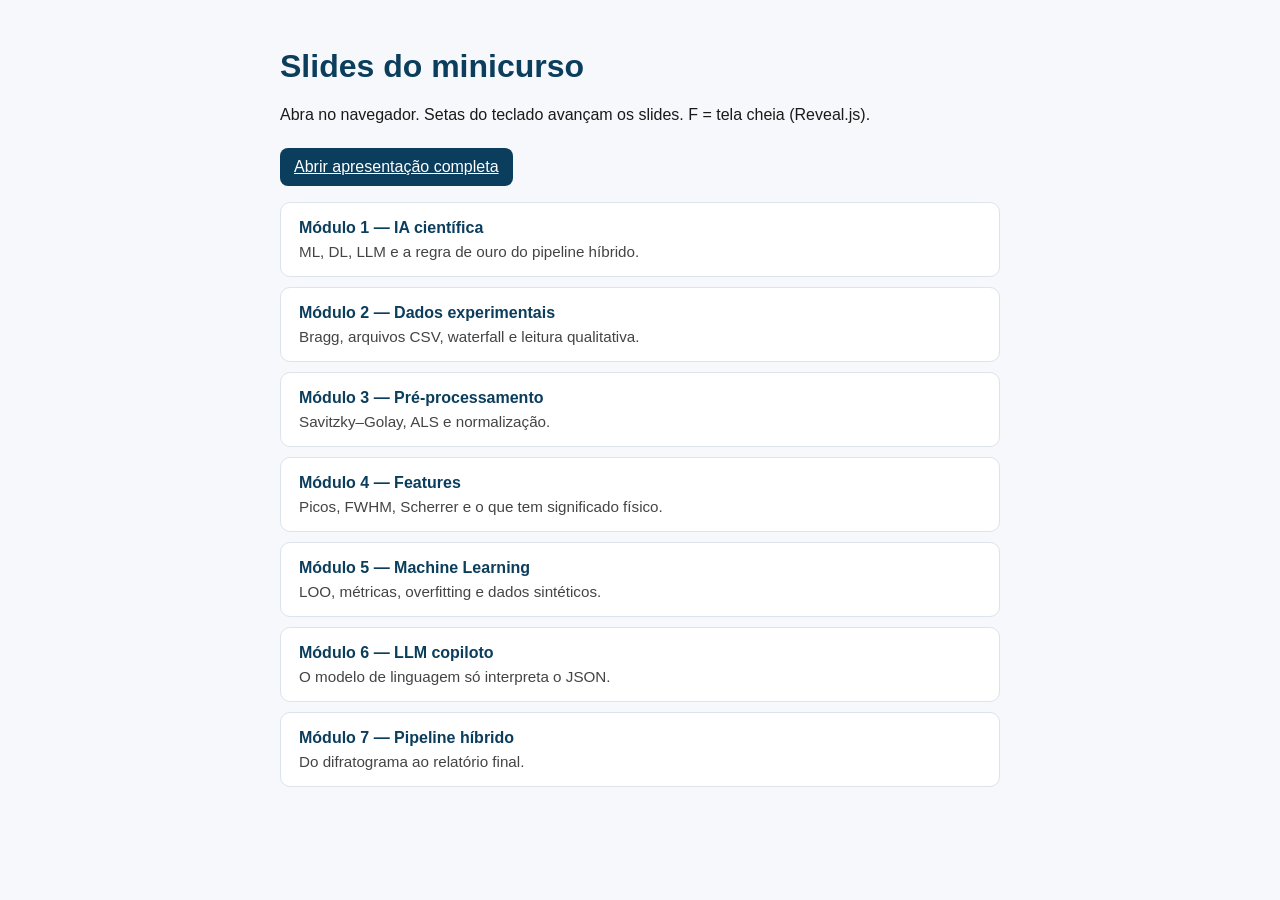
==== slides/index.html @ c7732684 "Reformular minicurso no Colab com copiloto LLM, slides e manual." ====
<!DOCTYPE html>
<html lang="pt-BR">
<head>
<meta charset="utf-8"/>
<meta name="viewport" content="width=device-width, initial-scale=1"/>
<title>Slides — Minicurso IA científica e DRX</title>
<link rel="stylesheet" href="assets/curso.css"/>
<style>
body { margin: 0; font-family: "Segoe UI", sans-serif; background: #f6f8fb; color: #1a1a1a; }
main { max-width: 720px; margin: 48px auto; padding: 0 24px; }
h1 { color: #0b3d5c; }
a { color: #0b3d5c; }
.card { background: #fff; border: 1px solid #dde3ea; border-radius: 10px; padding: 16px 18px; margin: 10px 0; }
.card a { font-weight: 650; text-decoration: none; }
.card p { margin: 6px 0 0; color: #444; font-size: 0.95em; }
.cta { display: inline-block; margin-top: 8px; background: #0b3d5c; color: #fff !important; padding: 10px 14px; border-radius: 8px; }
</style>
</head>
<body>
<main>
<h1>Slides do minicurso</h1>
<p>Abra no navegador. Setas do teclado avançam os slides. F = tela cheia (Reveal.js).</p>
<p><a class="cta" href="apresentacao.html">Abrir apresentação completa</a></p>
<div class="card"><a href="01-ia-cientifica.html">Módulo 1 — IA científica</a><p>ML, DL, LLM e a regra de ouro do pipeline híbrido.</p></div>
<div class="card"><a href="02-dados-experimentais.html">Módulo 2 — Dados experimentais</a><p>Bragg, arquivos CSV, waterfall e leitura qualitativa.</p></div>
<div class="card"><a href="03-preprocessamento.html">Módulo 3 — Pré-processamento</a><p>Savitzky–Golay, ALS e normalização.</p></div>
<div class="card"><a href="04-features.html">Módulo 4 — Features</a><p>Picos, FWHM, Scherrer e o que tem significado físico.</p></div>
<div class="card"><a href="05-machine-learning.html">Módulo 5 — Machine Learning</a><p>LOO, métricas, overfitting e dados sintéticos.</p></div>
<div class="card"><a href="06-llm-copiloto.html">Módulo 6 — LLM copiloto</a><p>O modelo de linguagem só interpreta o JSON.</p></div>
<div class="card"><a href="07-pipeline-hibrido.html">Módulo 7 — Pipeline híbrido</a><p>Do difratograma ao relatório final.</p></div>
</main>
</body>
</html>
---- slides/assets/curso.css ----
:root { --uem: #0b3d5c; --accent: #c45c26; --ink: #1a1a1a; }
.reveal { font-family: "Segoe UI", "Liberation Sans", sans-serif; }
.reveal h1, .reveal h2, .reveal h3 { color: var(--uem); font-weight: 700; text-transform: none; }
.reveal h1 { font-size: 1.85em; }
.reveal h2 { font-size: 1.35em; }
.reveal .subtitle { color: var(--accent); font-size: 0.7em; font-weight: 600; letter-spacing: 0.04em; }
.reveal .small { font-size: 0.72em; }
.reveal pre, .reveal code { font-size: 0.62em; }
.reveal .flow { text-align: left; font-family: ui-monospace, Consolas, monospace; font-size: 0.62em; line-height: 1.35; background: #f4f7fa; padding: 0.8em 1em; border-left: 4px solid var(--accent); }
.reveal table { font-size: 0.7em; }
.reveal .footer { position: absolute; bottom: 18px; left: 24px; font-size: 0.38em; color: #666; }
.reveal section { text-align: left; }
.reveal ul { margin-left: 1.1em; }
.reveal .center-title { text-align: center; }
.reveal .center-title h1 { font-size: 2.1em; }
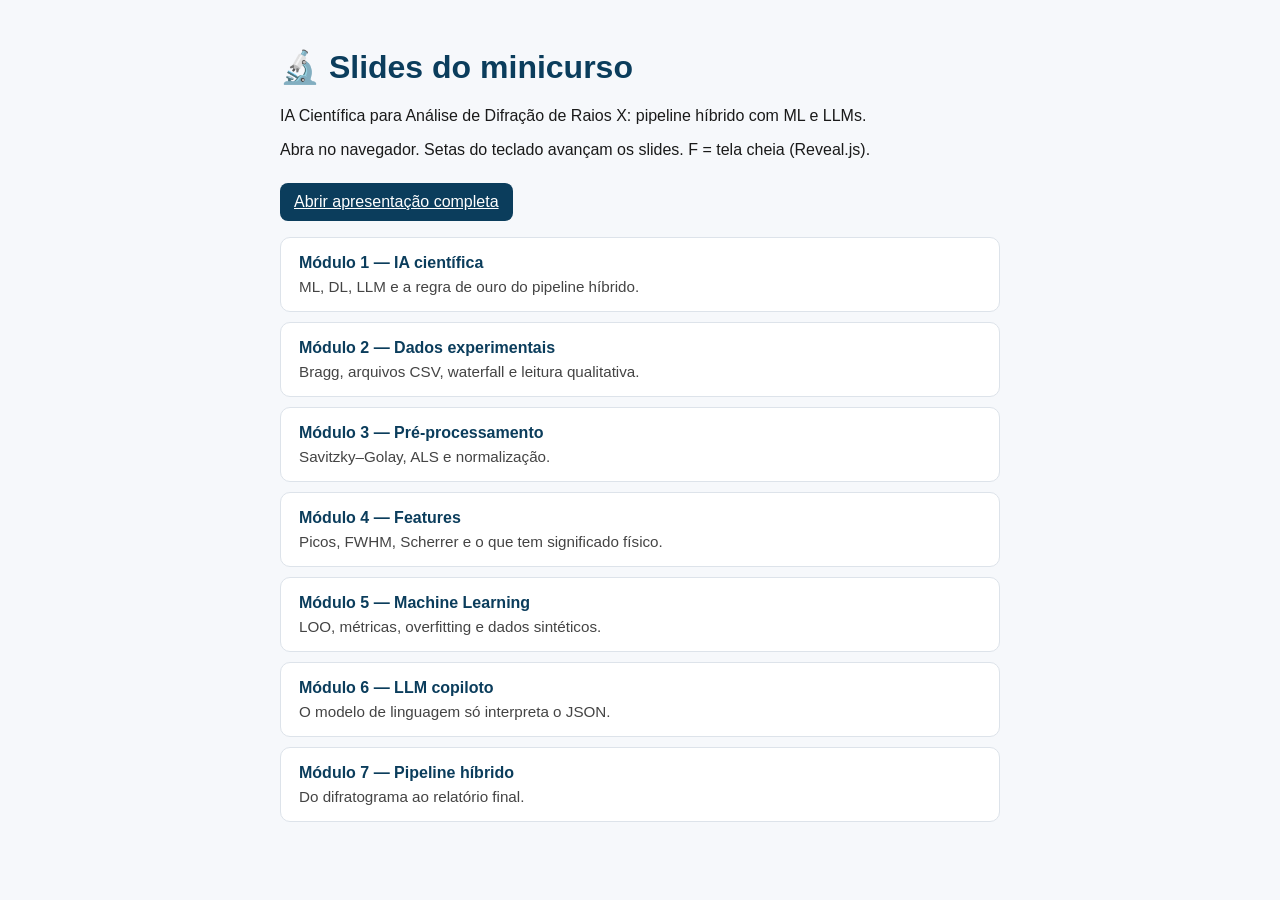
==== commit 79b839ca: "Renomear o minicurso e incluir icones de DRX, ML e LLM." ====
--- a/slides/index.html
+++ b/slides/index.html
@@ -3,7 +3,7 @@
 <head>
 <meta charset="utf-8"/>
 <meta name="viewport" content="width=device-width, initial-scale=1"/>
-<title>Slides — Minicurso IA científica e DRX</title>
+<title>Slides — IA Científica para Análise de DRX</title>
 <link rel="stylesheet" href="assets/curso.css"/>
 <style>
 body { margin: 0; font-family: "Segoe UI", sans-serif; background: #f6f8fb; color: #1a1a1a; }
@@ -18,7 +18,8 @@
 </head>
 <body>
 <main>
-<h1>Slides do minicurso</h1>
+<h1>🔬 Slides do minicurso</h1>
+<p>IA Científica para Análise de Difração de Raios X: pipeline híbrido com ML e LLMs.</p>
 <p>Abra no navegador. Setas do teclado avançam os slides. F = tela cheia (Reveal.js).</p>
 <p><a class="cta" href="apresentacao.html">Abrir apresentação completa</a></p>
 <div class="card"><a href="01-ia-cientifica.html">Módulo 1 — IA científica</a><p>ML, DL, LLM e a regra de ouro do pipeline híbrido.</p></div>
--- a/slides/assets/curso.css
+++ b/slides/assets/curso.css
@@ -13,4 +13,6 @@
 .reveal section { text-align: left; }
 .reveal ul { margin-left: 1.1em; }
 .reveal .center-title { text-align: center; }
-.reveal .center-title h1 { font-size: 2.1em; }
+.reveal .center-title h1 { font-size: 1.55em; line-height: 1.25; }
+.reveal .lede { color: var(--accent); font-size: 0.72em; font-weight: 600; margin-top: 0.4em; }
+.reveal .icons { font-size: 0.85em; letter-spacing: 0.04em; margin-bottom: 0.6em; }
